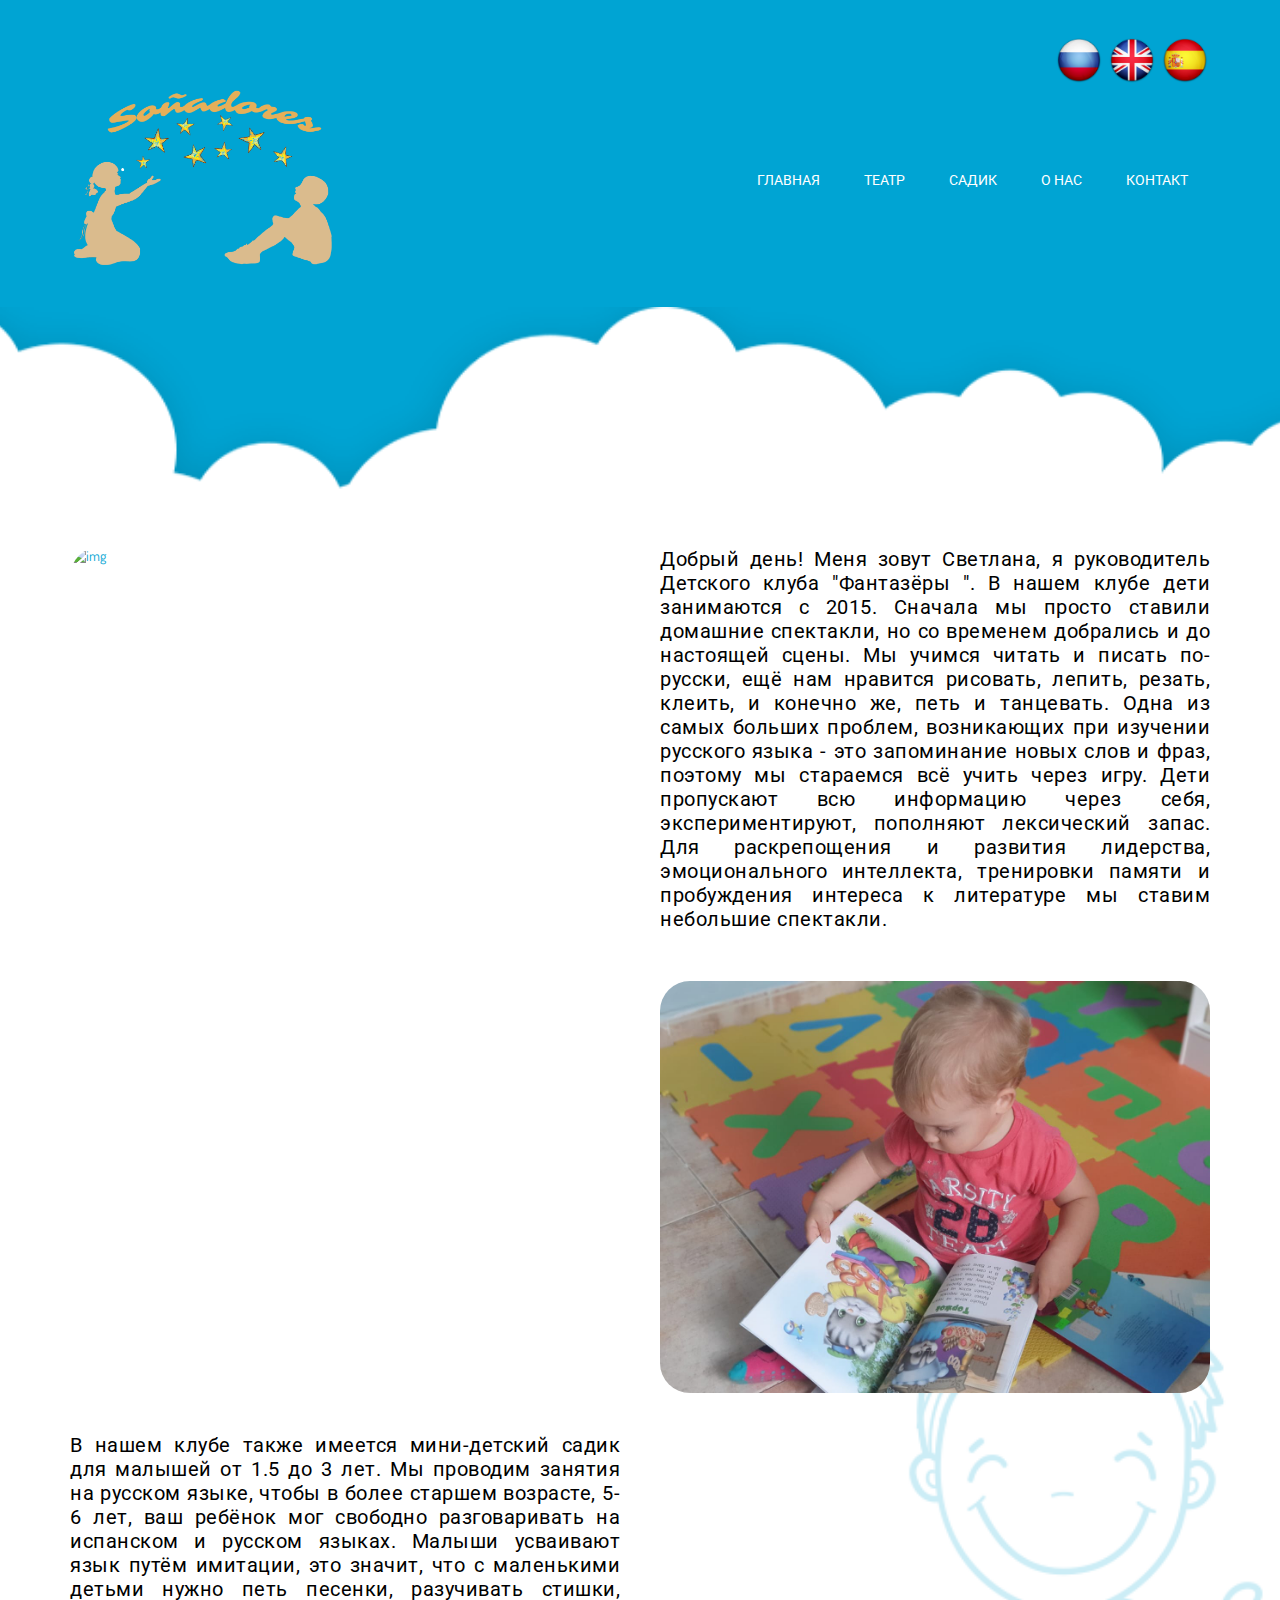
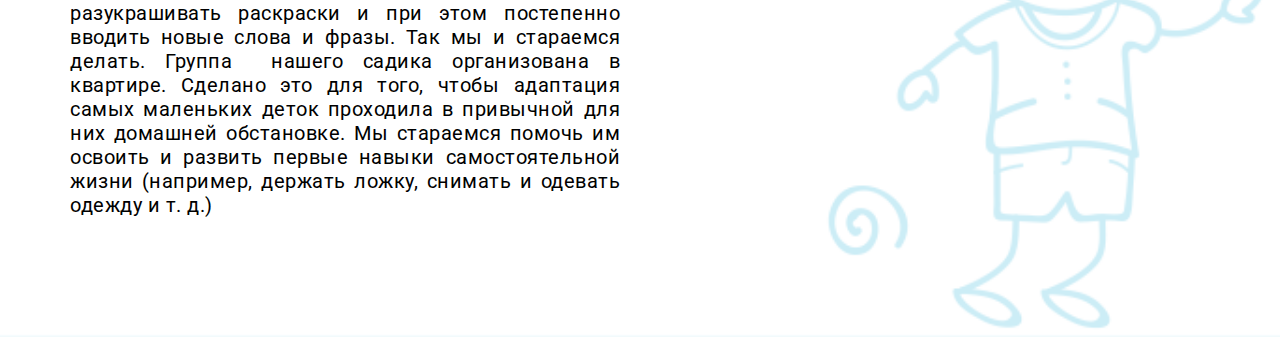
==== www/aboutUs.html @ d5b0de85 "about us page" ====
<!DOCTYPE html>
<html lang="en">
<head>
    <meta charset="UTF-8">
    <meta name="viewport" content="width=device-width, initial-scale=1.0">
    <!-- fonts -->
    <link rel="preconnect" href="https://fonts.gstatic.com">
    <link href="https://fonts.googleapis.com/css2?family=Roboto&display=swap" rel="stylesheet">
    <link href="https://fonts.googleapis.com/css2?family=Roboto:wght@500&display=swap" rel="stylesheet">
    <link href="https://fonts.googleapis.com/css2?family=Roboto&display=swap" rel="stylesheet">
    <link href="https://fonts.googleapis.com/css2?family=Dosis:wght@500;700&family=Poppins:wght@700&display=swap" rel="stylesheet">
    <link href="https://fonts.googleapis.com/css2?family=Poppins:wght@700&family=Roboto+Slab&display=swap" rel="stylesheet">
    <link rel="stylesheet" href="https://cdnjs.cloudflare.com/ajax/libs/font-awesome/4.7.0/css/font-awesome.min.css">
    <!-- favicon -->
    <link type="image/png" sizes="16x16" rel="icon" href="./img/favicon/fav16.png">
    <link type="image/png" sizes="32x32" rel="icon" href="./img/favicon/fav32.png">
    <link type="image/png" sizes="96x96" rel="icon" href="./img/favicon/fav96.png">
    <link type="image/png" sizes="120x120" rel="icon" href="./img/favicon/fav120.png">
    <link type="image/png" sizes="192x192" rel="icon" href="./img/favicon/fav192.png">
    <title>Soñadores</title>
    <!-- styles -->
    <link rel="stylesheet" href="./styles/style.css">
</head>
<body>

    <header>
        <div class="container">
            <div class="links">
                <a href="./aboutUs.html"><img src="./img/header/RU.png" alt=""></a>
                <a href="./indexUA.html"><img src="./img/header/UA.png" alt=""></a>
                <a href=""><img src="./img/header/SP.png" alt=""></a>
            </div>
            <!-- /.links -->
        </div>
        
        <div class="container gHeader">
            
            <div class="logo"><img src="./img/header/logo.png" alt="logo"></div>
            <!-- /.logo -->
            <nav>
                <a href="./index.html">Главная</a>
                <a href="#">Театр</a>
                <a href="#">Садик</a>
                <a href="">О нас</a>
                <a href="index.html#footer">Контакт</a>
            </nav>
        </div>
        <!-- /.container -->
    </header>
    
    <section class="about">
        <div class="container gAbout">
            <div class="teatr">
                <img src="./img/about/teatr.JPG" alt="img">
                <p>
                    Добрый день!
                    Меня зовут Светлана, я руководитель Детского клуба "Фантазёры ". В нашем клубе дети занимаются с 2015. Сначала мы просто ставили домашние спектакли, но со временем добрались и до настоящей сцены. Мы учимся читать и писать по-русски, ещё нам нравится рисовать, лепить, резать, клеить, и конечно же, петь и танцевать. Одна из самых больших проблем, возникающих при изучении русского языка - это запоминание новых слов и фраз, поэтому мы стараемся всё учить через игру. Дети пропускают всю информацию через себя, экспериментируют, пополняют лексический запас. Для раскрепощения и развития лидерства, эмоционального интеллекта, тренировки памяти и пробуждения интереса к литературе мы ставим небольшие спектакли. 
                </p>
            </div>
            <!-- /.teatr -->
            <div class="garden">
                <img src="./img/about/garden.jpg" alt="img">
                <p>
                    В нашем клубе также имеется мини-детский садик для малышей от 1.5 до 3 лет. Мы проводим занятия на русском языке, чтобы в более старшем возрасте, 5-6 лет, ваш ребёнок мог свободно разговаривать на испанском и русском языках. Малыши усваивают язык путём имитации, это значит, что с маленькими детьми нужно петь песенки, разучивать стишки, разукрашивать раскраски и при этом постепенно вводить новые слова и фразы. Так мы и стараемся делать. 
                    Группа  нашего садика организована в квартире. Сделано это для того, чтобы адаптация самых маленьких деток проходила в привычной для них домашней обстановке. Мы стараемся помочь им освоить и развить первые навыки самостоятельной жизни (например, держать ложку, снимать и одевать одежду и т. д.) 
                </p>
            </div>
            <!-- /.garden -->
        </div>
        <!-- /.container -->
    </section>
</body>
</html>
---- www/styles/style.css ----
/*
* Prefixed by https://autoprefixer.github.io
* PostCSS: v7.0.29,
* Autoprefixer: v9.7.6
* Browsers: last 4 version
*/

@font-face {
    font-family: RobotoBlack;
    src: url("../fonts/Roboto-Black.ttf");
}
*{-webkit-box-sizing: border-box;box-sizing: border-box;}
img,video{max-width: 100%;height: inherit;}
ul{list-style-type: none;}
a{text-decoration: none; color: black;}
figure{margin: 0;}
body{
    margin: 0;
    font-family: 'Roboto', sans-serif;
    font-weight: 400;
    font-size: 14px;
    --mainColor: #00a4d3;
}

.container{max-width: 100%;}
@media (min-width: 576px){    .container{max-width: 540px; margin: 0 auto;} }
@media (min-width: 768px){    .container{max-width: 720px; margin: 0 auto;} }
@media (min-width: 992px){    .container{max-width: 960px; margin: 0 auto;} }
@media (min-width: 1200px){    .container{max-width: 1140px; margin: 0 auto;} }
@media (min-width: 1400px){    .container{max-width: 1320px; margin: 0 auto;} }

section{padding-top: 60px;padding-bottom: 60px;}
@media (max-width: 576px){ section{padding: 40px;}}
header{background-color: var(--mainColor); padding: 35px 0px;}

.container .links{    text-align: right;}
.container .links a{ width: 50px; height: 50px;}
header .gHeader{
    
    display: -ms-grid;
    display: grid;
    grid-template-columns: repeat(12,1fr);
}



@media (max-width: 768px){
    header .gHeader{gap: 20px; grid-auto-rows: 190px;}
}
@media (max-width: 576px){
    header .gHeader{grid-auto-rows: initial;}
}
header .logo{
    display: -ms-grid;
    height: inherit;
    display: grid;
    -ms-grid-column: 1;
    -ms-grid-column-span: 3;
    grid-column: 1 / span 3; 
}
@media (max-width: 768px){
    header .logo{grid-column: 1 / -1; -webkit-box-pack: center; -ms-flex-pack: center; justify-content: center;}
}


header nav{
    display: -ms-grid;
    display: grid;
    grid-column: 8/-1;
    grid-auto-flow: column;
    -webkit-box-align: center;
        -ms-flex-align: center;
            align-items: center;
    -ms-flex-pack: distribute;
        justify-content: space-around;
    text-transform: uppercase;
}
@media (max-width: 768px){header nav{grid-column: 1 / -1; align-self: end;}}
@media (max-width: 576px){header nav{grid-auto-flow: row; text-align: center;gap:10px}}

header nav a{ color: white; }
header nav a:hover, a:active{ font-family: RobotoBlack; }

.main{
    padding-top: 140px;
    padding-bottom: 120px;
    
    background-image: url("../img/main/bg.png");
    background-color: var(--mainColor);
    background-repeat: no-repeat;
    background-size: cover;
    background-position: center;
    
}
.gMain{
    display: -ms-grid;
    display: grid;
    grid-template-columns: repeat(12,1fr);
    -webkit-box-align: center;
        -ms-flex-align: center;
            align-items: center;
}
.gMain .heading{
    display: -ms-grid;
    display: grid;
    grid-column: 7/-1;
    font-family: 'Dosis', sans-serif;
    color: var(--mainColor);
}
.gMain .heading h1{
    font-size: 72px;
    font-weight: 700;
    margin: 0;
}
.gMain .heading h2{
    font-size: 48px;
    font-weight: 500;
}
@media (max-width: 768px){.gMain .heading h1{font-size: 42px;}}


.gMain .wrap{
    position: relative;
    padding: 10px 5px 50px 0px;
    display: -ms-inline-grid;
    display: inline-grid;
    border: 4px dashed #d3d8e2;
    border-top: transparent;
    border-right: transparent;
    border-radius: 0px 0px 68px 0px;
    display: -ms-grid;
    display: grid;
    -ms-grid-column: 1;
    -ms-grid-column-span: 6;
    grid-column: 1/7;
    left: -134px;
    
}
@media (max-width: 992px){
    .gMain .wrap{grid-column: 1/-1; left: 0;border:none}
    .gMain .heading{grid-column: 1/-1;}
}
.gMain .wrap:after {
    content: " ";
    position: absolute;
    display: block;
    width: 100%;
    height: 100%;
    top: 0;
    left: -7px;
    z-index: 1;
    -webkit-transform-origin: bottom right;
        -ms-transform-origin: bottom right;
            transform-origin: bottom right;
    -webkit-transform: skewY(3.5deg);
        -ms-transform: skewY(3.5deg);
            transform: skewY(3.5deg);
    border-radius: 68px 68px 68px 0px;
    border: 4px dashed #d3d8e2 ;
    border-bottom: transparent;
}
.gMain .gSlideshow{
    display: -ms-inline-grid;
    display: inline-grid;
    grid-auto-flow: column;
    -ms-grid-columns: 600px;
    grid-template-columns: 600px;
    overflow: hidden;
    -webkit-transform: perspective(525px) rotateY(6deg);
            transform: perspective(525px) rotateY(6deg);
    border-radius: 68px;
}
.gMain .item{
    width: 651px;
    height: 546px;
    background-image: url("../img/slider/1.jpg");
    background-repeat: no-repeat;
    background-size: cover;
    background-position: left;
    -webkit-transition: all 0.5s linear;
    -o-transition: all 0.5s linear;
    transition: all 0.5s linear;
}
@media (max-width: 992px){
    .gMain .item{width: unset;}
    .gMain .gSlideshow{position: relative; left: 50%; -webkit-transform: translateX(-50%); -ms-transform: translateX(-50%); transform: translateX(-50%); -ms-grid-columns: 1fr; grid-template-columns: 1fr;}
    .gMain .wrap::after{content: '';border:none}
}

.gMain .wrap input{
    position: absolute;
    z-index: 2;
    left: 39%;
    margin-right: 3px;
    bottom: 15px;
    -webkit-appearance: none;
       -moz-appearance: none;
            appearance: none;
    width: 15px;
    height: 15px;
    border: 2px solid var(--mainColor);
    border-radius: 50%;
    cursor: pointer;
    
}

#slide2{left:43%;}
#slide3{left: 47%;}
@media (max-width: 992px){
    #slide1{left: 46%;}
    #slide2{left:50%}
    #slide3{left: 54%;}
    .gMain .wrap input{-webkit-transform: translateX(-50%);-ms-transform: translateX(-50%);transform: translateX(-50%);}
}
.gMain .wrap input:checked,input:active,input:hover{outline: none; background-color: var(--mainColor) ;}

#slide1:checked ~ .gSlideshow .item{background-image: url("../img/slider/1.jpg");}
#slide2:checked ~ .gSlideshow .item{background-image: url("../img/slider/2.jpg");}
#slide3:checked ~ .gSlideshow .item{background-image: url("../img/slider/3.jpg");}


.welcome {
    background-color: var(--mainColor);
    background-image: url("../img/welcome/bg.png");
    color: white;
    background-repeat: no-repeat;
    background-size: cover;
    background-position: center;
}

.gWelcome .top{
    font-family: 'Dosis', sans-serif;
    font-weight: 500;
    margin: 0;
    font-size: 30px;
    
    letter-spacing: 1px;
    padding: 0;
    padding-bottom: 21px;
}

.gWelcome h2{
    font-family: 'Dosis', sans-serif;
    font-weight: 700;
    font-size: 36px;
    text-transform: uppercase;
    padding-bottom: 27px;
    margin: 0;
    letter-spacing: 1.5px;
}

.gWelcome {
    display: -ms-grid;
    display: grid;
    grid-template-columns: repeat(12, 1fr);
    -webkit-box-align: center;
        -ms-flex-align: center;
            align-items: center;
}

.text {
    -ms-grid-column: 1;
    -ms-grid-column-span: 5;
    grid-column: 1 / span 5;
    -ms-grid-row-align: stretch;
        align-self: stretch;
}

.pictureWelcome {
    grid-column: 6 / -1;
}
@media (max-width: 576px){
    .pictureWelcome{ -ms-grid-row: 1; -ms-grid-row-span: 1; grid-row: 1/2; grid-column: 1/-1;}
    .text{grid-column: 1/-1;}
}

.gWelcome p {
    padding-bottom: 10px;
    line-height: 24px;
    width: 80%;
    letter-spacing: 0.45px;
}
.gWelcome p+p{
    padding-bottom: 45px;
}

.RM {
    background-color: white;
    color: var(--mainColor);
    padding: 16px 36px;
    border-radius: 15px;
    text-transform: uppercase;
    font-family: 'Roboto', sans-serif;
    font-weight: 500;
    font-size: 16px;
    letter-spacing: 0.2px;
}

.coursesTable h2 {
    font-family: 'Dosis', sans-serif;
    font-weight: 700;
    font-size: 36px;
    text-transform: uppercase;
    color: var(--mainColor);
    letter-spacing: 1.5px;
    margin: 0;
}

.coursesTable .container > p {
    font-family: 'Roboto', sans-serif;
    font-weight: 500;
    margin: 0;
    padding: 16px 5px 43px 5px;
    width: 35%;
    letter-spacing: 0.64px;
    line-height: 21px;
}

.coursesTable .gCards{
    display: -ms-grid;
    display: grid;
    grid-auto-flow: column;
    grid-template-columns: repeat(12,1fr);
}
.coursesTable .gCards figure:nth-child(1){-ms-grid-column: 1;-ms-grid-column-span: 3;grid-column: 1/4;}
.coursesTable .gCards figure:nth-child(2){-ms-grid-column: 4;-ms-grid-column-span: 3;grid-column: 4/7;}
.coursesTable .gCards figure:nth-child(3){-ms-grid-column: 7;-ms-grid-column-span: 3;grid-column: 7/10;}
.coursesTable .gCards figure:nth-child(4){grid-column: 10/-1;}


@media (max-width: 992px){
    .coursesTable .container > p {width: 100%;}
    .coursesTable .gCards figure:nth-child(odd){-ms-grid-column: 1;-ms-grid-column-span: 6;grid-column: 1/7;}
    .coursesTable .gCards figure:nth-child(even){grid-column: 7/-1;}
}
@media (max-width: 768px){
    .coursesTable .gCards figure:nth-child(1){grid-column: 1/-1;}
    .coursesTable .gCards figure:nth-child(2){grid-column: 1/-1;}
    .coursesTable .gCards figure:nth-child(3){grid-column: 1/-1; -ms-grid-row: 2; -ms-grid-row-span: 1; grid-row: 2/3;}
    .coursesTable .gCards figure:nth-child(4){grid-column: 1/-1;}
    .coursesTable .gCards{gap:10px}
}
.coursesTable .gCards figure{
    display: -ms-grid;
    display: grid;
    -ms-grid-rows: 1fr 1fr;
    grid-template-rows: 1fr 1fr;
}
.coursesTable .gCards .pic{
    background-image: url("../img/courses/1.png");
    background-repeat: no-repeat;
    background-size: cover;
}
.coursesTable .gCards figure .pic:nth-child(odd){border-radius: 30px 30px 0px 0px;}
.coursesTable .gCards figure .pic:nth-child(even){border-radius: 0px 0px 30px 30px;}
.coursesTable .gCards figure figcaption:nth-child(odd){border-radius: 30px 30px 0px 0px;}
.coursesTable .gCards figure figcaption:nth-child(even){border-radius: 0px 0px 30px 30px;}

.coursesTable .gCards figcaption{
    padding: 44px 34px;
    background-color: #fafafa ;
}
.coursesTable .gCards span{
    font-weight: 500;
    letter-spacing: 0.5px;
}
.coursesTable .gCards span::before{
    content: "\2709";
    margin-right: 2px;
}
.coursesTable .gCards h3{
    font-family: 'Roboto Slab', serif;
    font-size: 24px;
    font-weight: 400;
    letter-spacing: 1px;
}
.coursesTable .gCards p{
    color: #aaaaaa;
    line-height: 24px;
    letter-spacing: 0.8px;
    margin-bottom: 32px;
}
.coursesTable .gCards a{
    text-transform: uppercase;
    color: var(--mainColor);
    font-weight: 500;
    letter-spacing: 1.8px;
}

.schoolFac {
    background-color: var(--mainColor);
    background-image: url("../img/schoolFacilities/bg.png");
    color: white;
    background-repeat: no-repeat;
    background-size: cover;
    background-position: center;
    padding-bottom: 0;
    padding-top: 120px;
}

.gSchool {
    display: -ms-grid;
    display: grid;
    grid-auto-flow: column;
    grid-template-columns: repeat(12,1fr);
}

.gSchool > figure {
    -ms-grid-column: 1;
    -ms-grid-column-span: 4;
    grid-column: 1/5;
}

.gSchool figure img { 
    display: block;
    margin-left: auto;
    margin-right: auto;
    padding-bottom: 40px;
}

.gSchool h2 {
    font-family: 'Dosis', sans-serif;
    font-weight: 700;
    font-size: 36px;
    padding-bottom: 34px;
    margin: 0;
    letter-spacing: 1.5px;
}

.gTable {
    padding-bottom: 136px;
    padding-top: 133px;
    grid-column: 7/-1; 
    display: -ms-grid; 
    display: grid;
    -ms-grid-columns: 1fr 33px 1fr 33px 1fr;
    grid-template-columns: repeat(3, 1fr);
    gap: 33px;
}

.gTable div:nth-child(1) {-ms-grid-column: 1;-ms-grid-column-span: 1;grid-column: 1/2;}
.gTable div:nth-child(2) {-ms-grid-column: 2;-ms-grid-column-span: 1;grid-column: 2/3;}
.gTable div:nth-child(3) {-ms-grid-column: 3;-ms-grid-column-span: 1;grid-column: 3/4;}
.gTable div:nth-child(4) {-ms-grid-column: 1;-ms-grid-column-span: 1;grid-column: 1/2;}
.gTable div:nth-child(5) {-ms-grid-column: 2;-ms-grid-column-span: 1;grid-column: 2/3;}
.gTable div:nth-child(6) {-ms-grid-column: 3;-ms-grid-column-span: 1;grid-column: 3/4;}

.gTable div {
    background-color: white;
    border-radius: 20px;
    width: 155px;
    height: 155px;
}

.gTable div img {
    padding-top: 43px;
    display: block;
    margin-left: auto;
    margin-right: auto;
}

.gTable div span {
    display: block;
    text-align: center;
    padding-top: 12px;
    padding-bottom: 47px;
    font-weight: 400;
    font-size: 16px;
    color: var(--mainColor);
}

@media (max-width: 1102px) {
    .gSchool figure {
        grid-column: 1/-1;
    }

    .gSchool .gTable {
        padding: 50px 205px;
        grid-column: 1/-1;
    }
}

@media (max-width: 992px)
{
    .gSchool .gTable {padding: 50px 100px;}
}

@media (max-width: 768px)
{
    .gSchool .gTable {padding: 50px 0;}
}

@media (max-width: 580px)
{
    .gSchool .gTable {
        -ms-grid-columns: 1fr 1fr;
        grid-template-columns: 1fr 1fr;
        -webkit-box-align: center;
            -ms-flex-align: center;
                align-items: center;
    }
    .gTable div:nth-child(odd) {-ms-grid-column: 1;-ms-grid-column-span: 1;grid-column: 1/2; margin-left: auto;}
    .gTable div:nth-child(even) {-ms-grid-column: 2;-ms-grid-column-span: 1;grid-column: 2/3; margin-right: auto;}
}

@media (max-width: 410px)
{
    .gTable div:nth-child(odd) {grid-column: 1/-1; margin: auto;}
    .gTable div:nth-child(even) {grid-column: 1/-1; margin: auto;}
}


.teachers {
    padding-top: 65px;
    padding-bottom: 81px;
}

.gTeachers h2 {
    font-family: 'Dosis', sans-serif;
    font-weight: 700;
    font-size: 36px;
    color: var(--mainColor);
    letter-spacing: 1.5px;
    margin: 0;
    padding-top: 0;
}

.gTeachers p {
    font-family: 'Roboto', sans-serif;
    font-weight: 500;
    margin: 0;
    padding: 16px 5px 43px 5px;
    width: 45%;
    letter-spacing: 0.64px;
    line-height: 21px;
}

.tCards {
    display: -ms-grid;
    display: grid;
    -ms-grid-columns: repeat 33px (12, 1fr);
    grid-template-columns: repeat (12, 1fr);
    gap: 33px;
}

.tCards div:nth-child(1) {
    -ms-grid-column: 1;
    -ms-grid-column-span: 2;
    grid-column: 1/3;
    border-bottom-right-radius: 0;
}
.tCards div:nth-child(2) {
    -ms-grid-column: 3;
    -ms-grid-column-span: 2;
    grid-column: 3/5;
    border-bottom-left-radius: 0;
}
.tCards div:nth-child(3) {
    -ms-grid-column: 5;
    -ms-grid-column-span: 2;
    grid-column: 5/7;
    border-bottom-right-radius: 0;
}
.tCards div:nth-child(4) {
    -ms-grid-column: 7;
    -ms-grid-column-span: 2;
    grid-column: 7/9;
    border-bottom-left-radius: 0;
}
.tCards div:nth-child(5) {
    -ms-grid-column: 1;
    -ms-grid-column-span: 2;
    grid-column: 1/3;
    border-top-right-radius: 0;
}
.tCards div:nth-child(6) {
    -ms-grid-column: 3;
    -ms-grid-column-span: 2;
    grid-column: 3/5;
    border-top-left-radius: 0;
}
.tCards div:nth-child(7) {
    -ms-grid-column: 5;
    -ms-grid-column-span: 2;
    grid-column: 5/7;
    border-top-right-radius: 0;
}
.tCards div:nth-child(8) {
    -ms-grid-column: 7;
    -ms-grid-column-span: 2;
    grid-column: 7/9;
    border-top-left-radius: 0;
}

.tCards div:nth-child(1n+5) span {
    border-bottom-right-radius: 30px; 
    border-bottom-left-radius: 30px; 
}

.tCards div:nth-child(odd) span {
    border-bottom-left-radius: 30px; 
}

.tCards div:nth-child(even) span {
    border-bottom-right-radius: 30px; 
}

.tCards div {
    width: 260px;
    height: 260px;
    background-image: url("../img/teachers/teacher1.png");
    background-repeat: no-repeat;
    background-size: cover; 
    margin-left: auto;
    margin-right: auto;
    border-radius: 30px;
}

.tCards div span {
    display: block;
    text-align: center;
    color: white;
    background-color: var(--mainColor);
    padding-top: 13px;
    padding-bottom: 13px;
    margin-top: 203px;
    font-family: 'Dosis', sans-serif;
    font-weight: 500;
    font-size: 24px;
    letter-spacing: 1.5px;
}

@media (max-width: 1200px) {
    .tCards div {
        margin-left: 0;
        margin-right: 0;
    }
    .tCards div:nth-child(odd) {-ms-grid-column: 1;-ms-grid-column-span: 1;grid-column: 1/2;margin-left: auto;}
    .tCards div:nth-child(even) {-ms-grid-column: 2;-ms-grid-column-span: 1;grid-column: 2/3;margin-right: auto;}
}

@media (max-width: 992px)
{
    .gTeachers p {width: 100%;}
}

@media (max-width: 600px)
{
    .tCards div:nth-child(n) {grid-column: 1/-1;margin-left: auto;margin-right: auto;}
}


footer{
    background-image: url("../img/footer/bg.png");
    background-repeat: no-repeat;
    background-size: cover;
    padding-top: 310px;
    padding-bottom: 270px;
    text-transform: uppercase;
    background-position: center;
}

.address {
    -ms-grid-column: 1;
    -ms-grid-column-span: 5;
    grid-column: 1/6;
}

.contact {
    grid-column: 11/-1;
}
@media (max-width: 768px){
    footer{
        padding-top: 300px;
        text-align: center;
        
    }
}

footer h4,p {margin: 0;}

footer .container>a,footer .info h4,footer .info .address .contact span{
    color: var(--mainColor);
    font-weight: 500;
    line-height: 26px;
    font-size: 16px;
}
footer .container>a span{display: -ms-grid;display: grid;}

footer .info{
    padding-top: 150px;
    display: -ms-grid;
    display: grid;
    grid-auto-flow: column;
    grid-template-columns: repeat(12,1fr);
}
@media(max-width: 768px){
    footer .info {padding-top: 50px;}
}
footer .info h4,footer .info .address .contact span{font-weight: 700;}
footer .info .address{
    -ms-grid-column: 1;
    -ms-grid-column-span: 4;
    grid-column: 1/5;
}

footer .info .contact{
    grid-column: 5/11;
}

footer .info .fa {
    grid-column: 11/12;
    text-align: right;
    font-size: 36px;
    border: 3px solid transparent;
    width: 100px;
    height: 100px;
    line-height: 100px;
    color: var(--mainColor);
    text-align: center;
    text-decoration: none;
}

footer .info .fa:hover{
    border: 3px solid var(--mainColor);
    border-radius: 30px;
    
}


footer .info  p{
    color: #333333;
    line-height: 26px;
    letter-spacing: -0px;
}
footer .info .address>p{padding-bottom:26px}
footer .info .address>p span{display: -ms-grid;display: grid;}

@media (max-width: 768px){
    footer .info{grid-auto-flow: row;}
    footer .info .address{grid-column: 1/-1;}
    footer .info .contact{grid-column: 1/-1; text-align: center;}
    footer .info .fa {grid-column: 1/-1; text-align: center; margin-left: auto; margin-right: auto;}
}


footer .addInf{
    padding-top: 41px;
    display: -ms-grid;
    display: grid;
    grid-auto-flow: column;
    grid-template-columns: repeat(12,1fr);
}
@media (max-width: 768px){
    footer .addInf{grid-auto-flow: row;  grid-template-rows: repeat(2,auto);}
}
footer .addInf .copy{
    color: var(--mainColor);
    font-weight: 700;
    line-height: 26px;
    font-size: 16px;
    letter-spacing: -0.65px;
    -ms-grid-column: 1;
    -ms-grid-column-span: 4;
    grid-column: 1/5;
}
footer .addInf .logo{
    -ms-grid-column: 5;
    -ms-grid-column-span: 4;
    grid-column: 5/9;
}

@media (max-width: 768px){
    footer .addInf .logo{ display: none; }
    footer .addInf .copy{ grid-column: 1/-1; grid-row: 2/-1; text-align: center;   }
    
    
}


.about {
    padding-top: 140px;
    padding-bottom: 120px;
    
    background-image: url("../img/main/bg.png");
    background-color: var(--mainColor);
    background-repeat: no-repeat;
    background-size: cover;
    background-position: center;
}

.gAbout {
    font-family: 'Dosis', sans-serif;
    color: var(--mainColor);
}

.teatr {
    display: -ms-grid;
    display: grid;
    grid-template-columns: repeat(2, 1fr);
    gap: 40px;
    padding-top: 100px;
    padding-bottom: 50px;
}

.gAbout .teatr img {
    border-radius: 30px;
    grid-column: 1/2;
}

.gAbout .teatr p {
    grid-column: 2/3;
    color: black;
    font-family: 'Roboto', sans-serif;
    font-weight: 400px;
    font-size: 20px;
    text-align: justify;
    letter-spacing: 0.5px;
}

.garden {
    display: -ms-grid;
    display: grid;
    grid-template-columns: repeat(2, 1fr);
    gap: 40px;
}

.gAbout .garden img {
    border-radius: 30px;
    grid-column: 2/3;
}

.gAbout p {
    grid-column: 1/2;
    color: black;
    font-family: 'Roboto', sans-serif;
    font-weight: 400px;
    font-size: 20px;
    text-align: justify;
    letter-spacing: 0.5px;
}
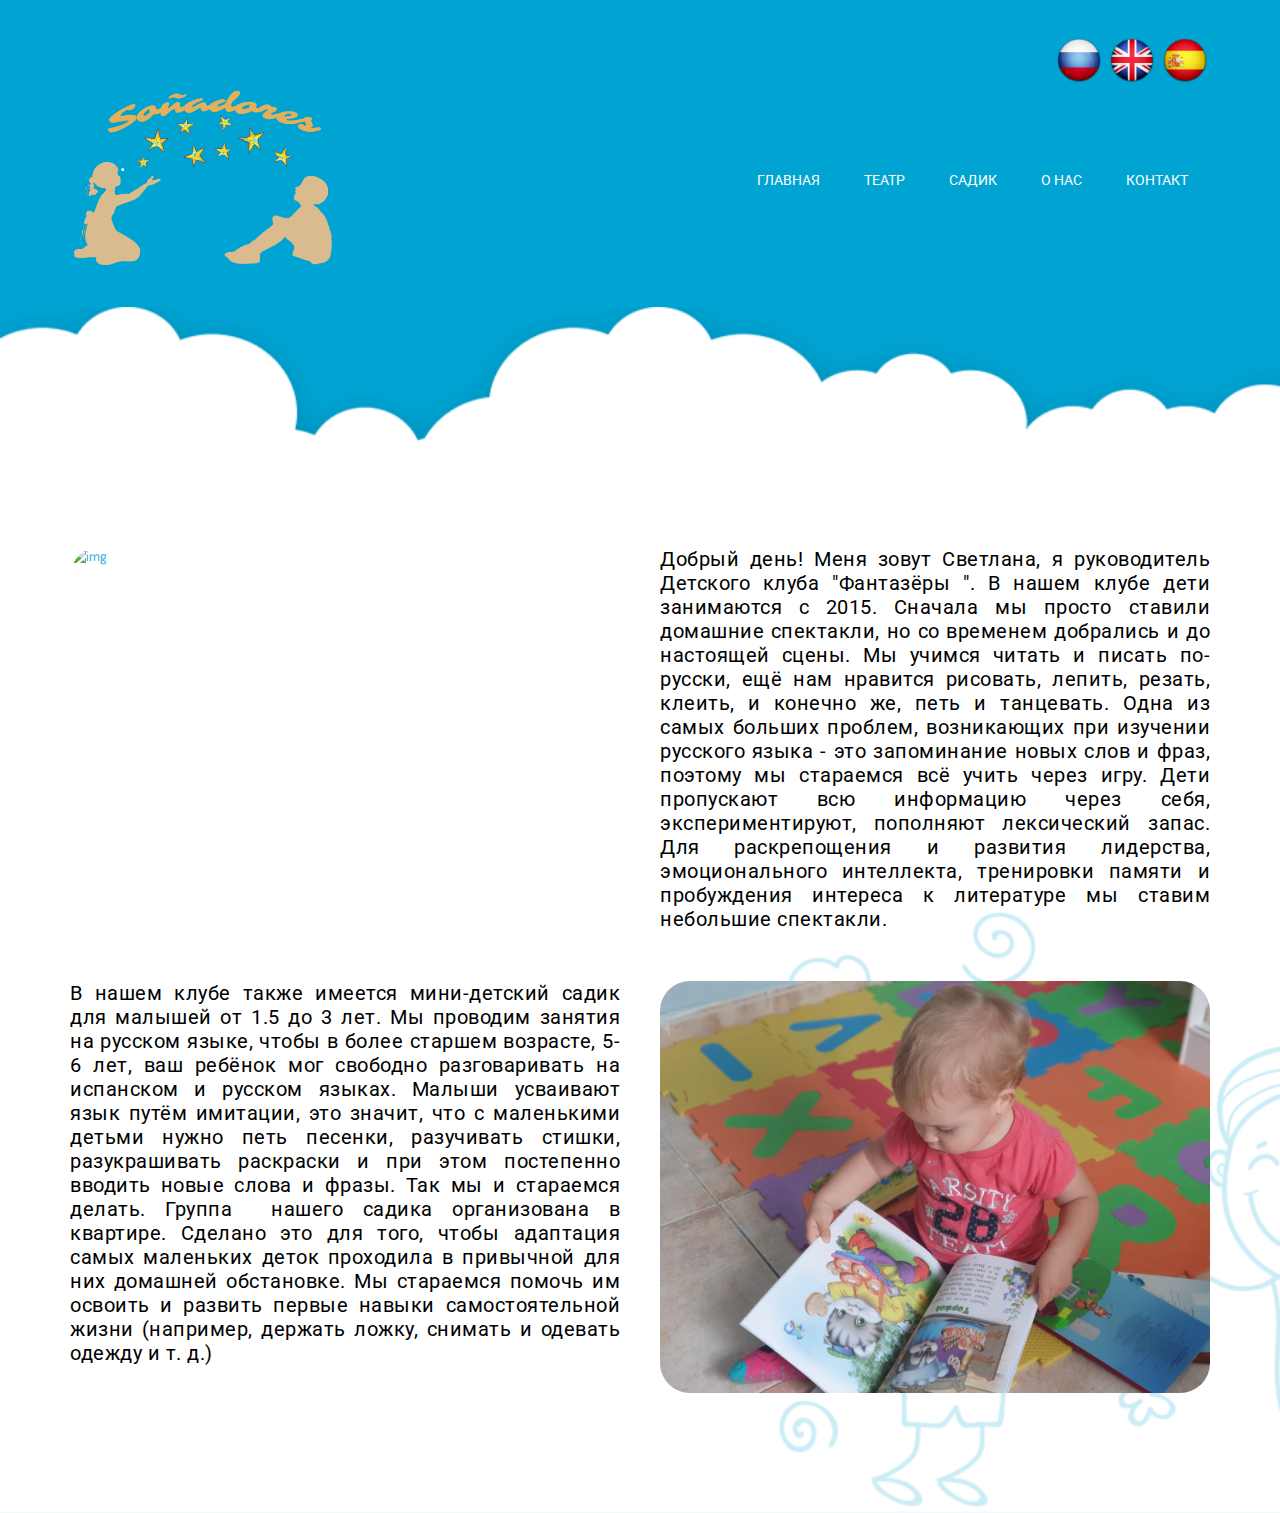
==== commit 89c39223: "Update aboutUs.html" ====
--- a/www/aboutUs.html
+++ b/www/aboutUs.html
@@ -59,11 +59,12 @@
             </div>
             <!-- /.teatr -->
             <div class="garden">
-                <img src="./img/about/garden.jpg" alt="img">
                 <p>
                     В нашем клубе также имеется мини-детский садик для малышей от 1.5 до 3 лет. Мы проводим занятия на русском языке, чтобы в более старшем возрасте, 5-6 лет, ваш ребёнок мог свободно разговаривать на испанском и русском языках. Малыши усваивают язык путём имитации, это значит, что с маленькими детьми нужно петь песенки, разучивать стишки, разукрашивать раскраски и при этом постепенно вводить новые слова и фразы. Так мы и стараемся делать. 
                     Группа  нашего садика организована в квартире. Сделано это для того, чтобы адаптация самых маленьких деток проходила в привычной для них домашней обстановке. Мы стараемся помочь им освоить и развить первые навыки самостоятельной жизни (например, держать ложку, снимать и одевать одежду и т. д.) 
                 </p>
+                <img src="./img/about/garden.jpg" alt="img">
+                
             </div>
             <!-- /.garden -->
         </div>
